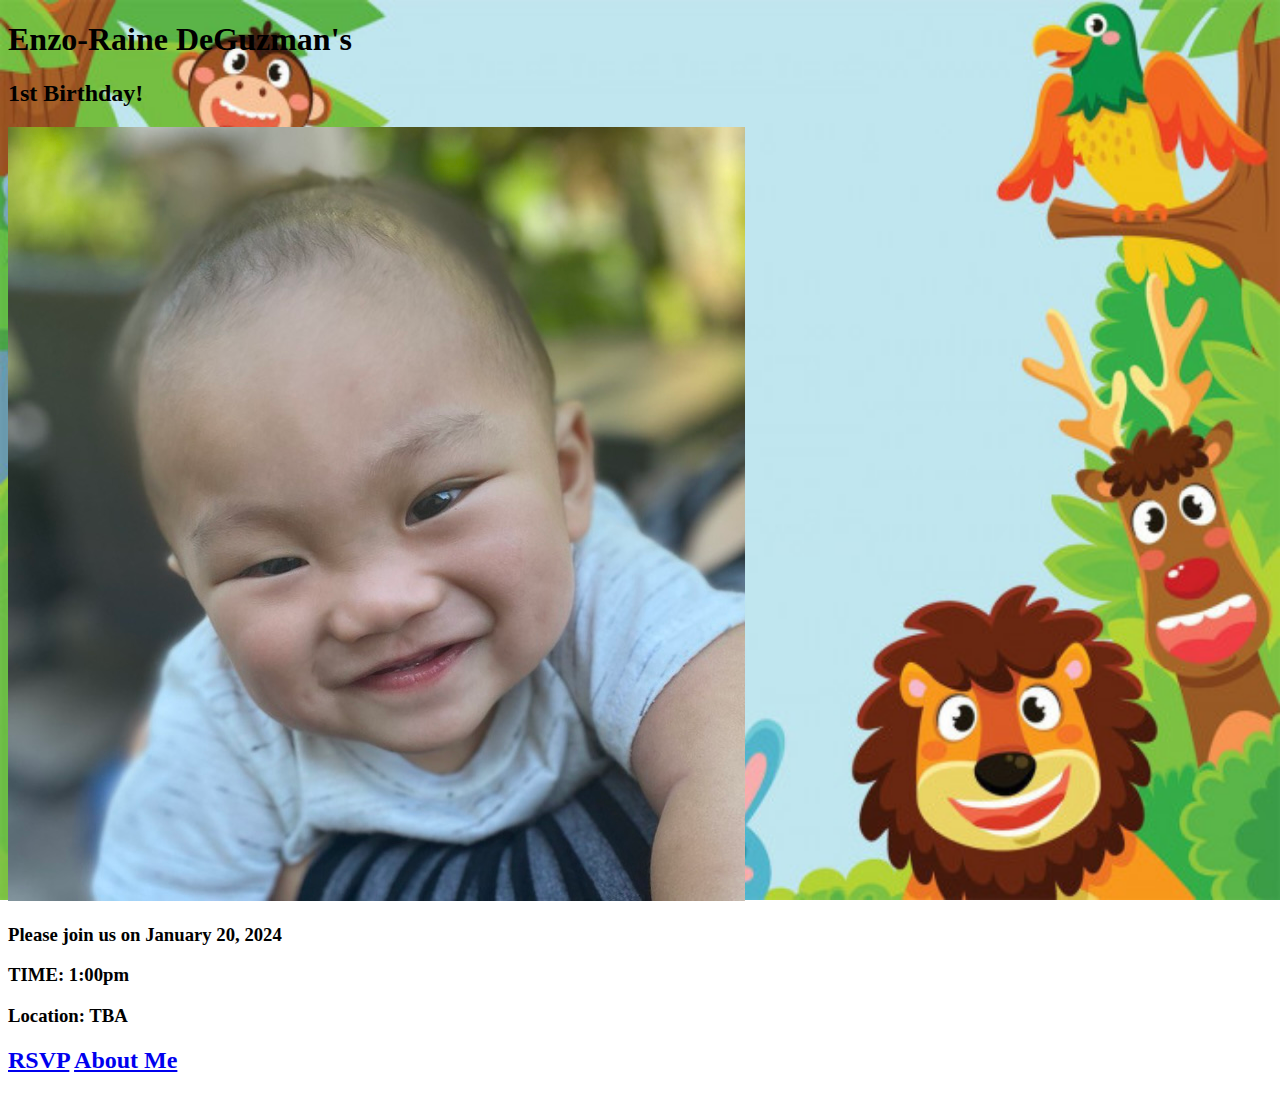
==== index.html @ 0f454bf7 "Update index.html" ====
<!DOCTYPE html>
<html lang="en">
    <head>
      <meta charset="UTF-8">
      <title>You're Invited!</title>
      <link rel="stylesheet" href="./style.css">
      <link rel="preconnect" href="https://fonts.googleapis.com">
<link rel="preconnect" href="https://fonts.gstatic.com" crossorigin>
<link href="https://fonts.googleapis.com/css2?family=Amatic+SC&family=Caveat&family=Libre+Baskerville&family=Roboto+Mono:wght@100&display=swap" rel="stylesheet">
    </head>
    <style>
        body {
          background-image: url('./images/11.jpeg');
          background-repeat: no-repeat;
          background-attachment: fixed;
          background-size: 100% 100%;
        }
        </style>
    
    <body>
        <div id="welcome-section">
          <div class="welcome-header">
            <h1>Enzo-Raine DeGuzman's </h1>
            <h2>1st Birthday!</h2>
            <img id= "enzo" src= "./images/ENZO.JPG" alt="baby">
            <h3 id="info">Please join us on January 20, 2024</h3>
            <h3 id="info">TIME: 1:00pm</h3>
            <h3 id="info">Location: TBA</h3>
            <h2> <a href="./rsvp.html" onclick="window.open('./rsvp.html', '_self');">RSVP</a> <a href="./about me.html" onclick="window.open('./about me.html', '_self');">About Me</a> </h2>
          </div>
        </div>
    </body>
</html>
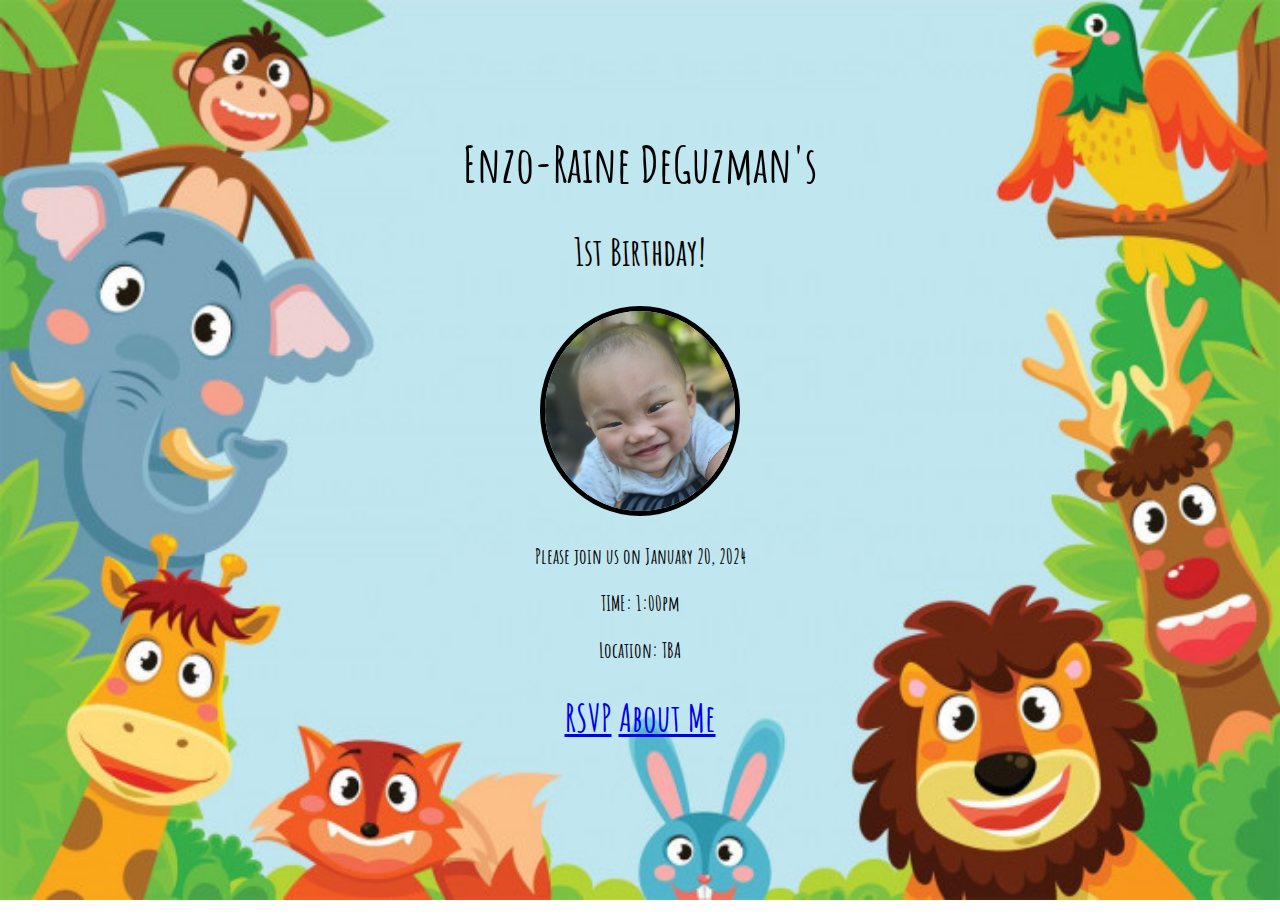
==== commit 95ddac83: "Update index.html" ====
--- a/index.html
+++ b/index.html
@@ -26,7 +26,7 @@
             <h3 id="info">Please join us on January 20, 2024</h3>
             <h3 id="info">TIME: 1:00pm</h3>
             <h3 id="info">Location: TBA</h3>
-            <h2> <a href="./rsvp.html" onclick="window.open('./rsvp.html', '_self');">RSVP</a> <a href="./about me.html" onclick="window.open('./about me.html', '_self');">About Me</a> </h2>
+            <h2> <a href="./rsvp.html">RSVP</a> <a href="./about me.html" onclick="window.open('./about me.html', '_self');">About Me</a> </h2>
           </div>
         </div>
     </body>
--- a/style.css
+++ b/style.css
@@ -0,0 +1,45 @@
+@media only screen and (min-device-width : 320px) and (max-device-width : 480px) {
+  body {
+    background: #999;
+    width: 100%;
+  }
+}
+#welcome-section {
+    height: 100vh;
+    align-items: center;
+    justify-content: center;
+    position:relative;
+  }
+  .welcome-header {
+    text-align: center;
+    vertical-align: center;
+    position:absolute;
+    left:0;
+    right:0;
+    top:10%;
+    margin-bottom:20px;
+    font-family: amatic sc;
+    font-size: 25px;
+  }
+  #enzo {
+    border-radius: 50%;
+    border: 5px solid black;
+    height: 200px;
+}
+#about {
+    font-size: 30px ;
+    color:red;
+    background-color: rgba(240, 248, 255, 0.38);
+}
+#info {
+    font-size: smaller;
+}
+img {
+    height: 200px;
+    width: auto;
+    border: 3px solid black;
+}
+iframe {
+    margin:auto;
+    display:block;
+}
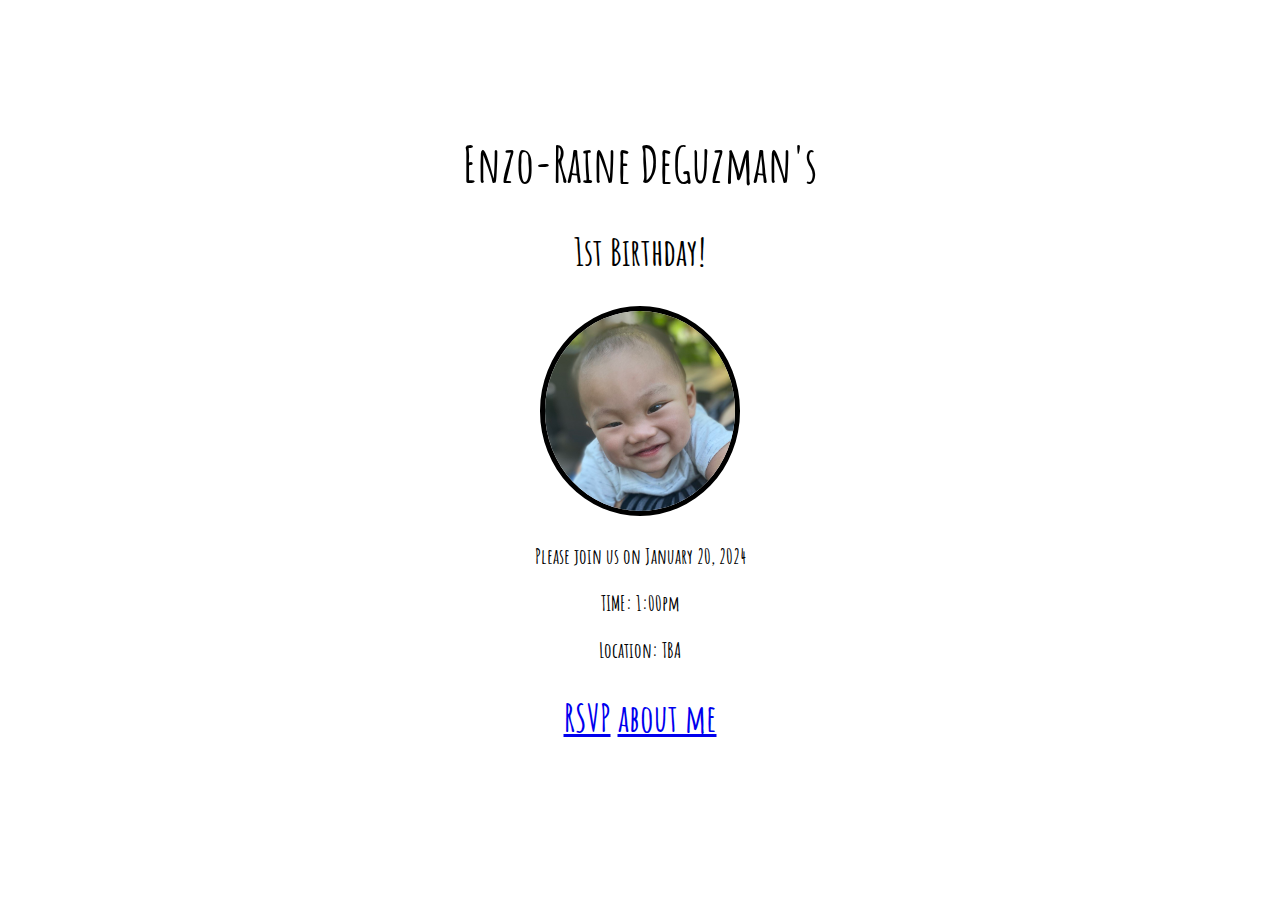
==== commit 5834d58e: "Update index.html" ====
--- a/index.html
+++ b/index.html
@@ -6,11 +6,11 @@
       <link rel="stylesheet" href="./style.css">
       <link rel="preconnect" href="https://fonts.googleapis.com">
 <link rel="preconnect" href="https://fonts.gstatic.com" crossorigin>
-<link href="https://fonts.googleapis.com/css2?family=Amatic+SC&family=Caveat&family=Libre+Baskerville&family=Roboto+Mono:wght@100&display=swap" rel="stylesheet">
+<link href="https://fonts.googleapis.com/css2?family=Amatic+SC&family=Silkscreen&display=swap" rel="stylesheet">
     </head>
     <style>
         body {
-          background-image: url('./images/11.jpeg');
+          background-image: url('./images/111.jpeg');
           background-repeat: no-repeat;
           background-attachment: fixed;
           background-size: 100% 100%;
@@ -26,7 +26,7 @@
             <h3 id="info">Please join us on January 20, 2024</h3>
             <h3 id="info">TIME: 1:00pm</h3>
             <h3 id="info">Location: TBA</h3>
-            <h2> <a href="./rsvp.html">RSVP</a> <a href="./about me.html" onclick="window.open('./about me.html', '_self');">About Me</a> </h2>
+            <h2><a href="./rsvp.html">RSVP</a> <a href="./about me.html"> about me</a></h2>
           </div>
         </div>
     </body>
--- a/style.css
+++ b/style.css
@@ -1,9 +1,3 @@
-@media only screen and (min-device-width : 320px) and (max-device-width : 480px) {
-  body {
-    background: #999;
-    width: 100%;
-  }
-}
 #welcome-section {
     height: 100vh;
     align-items: center;
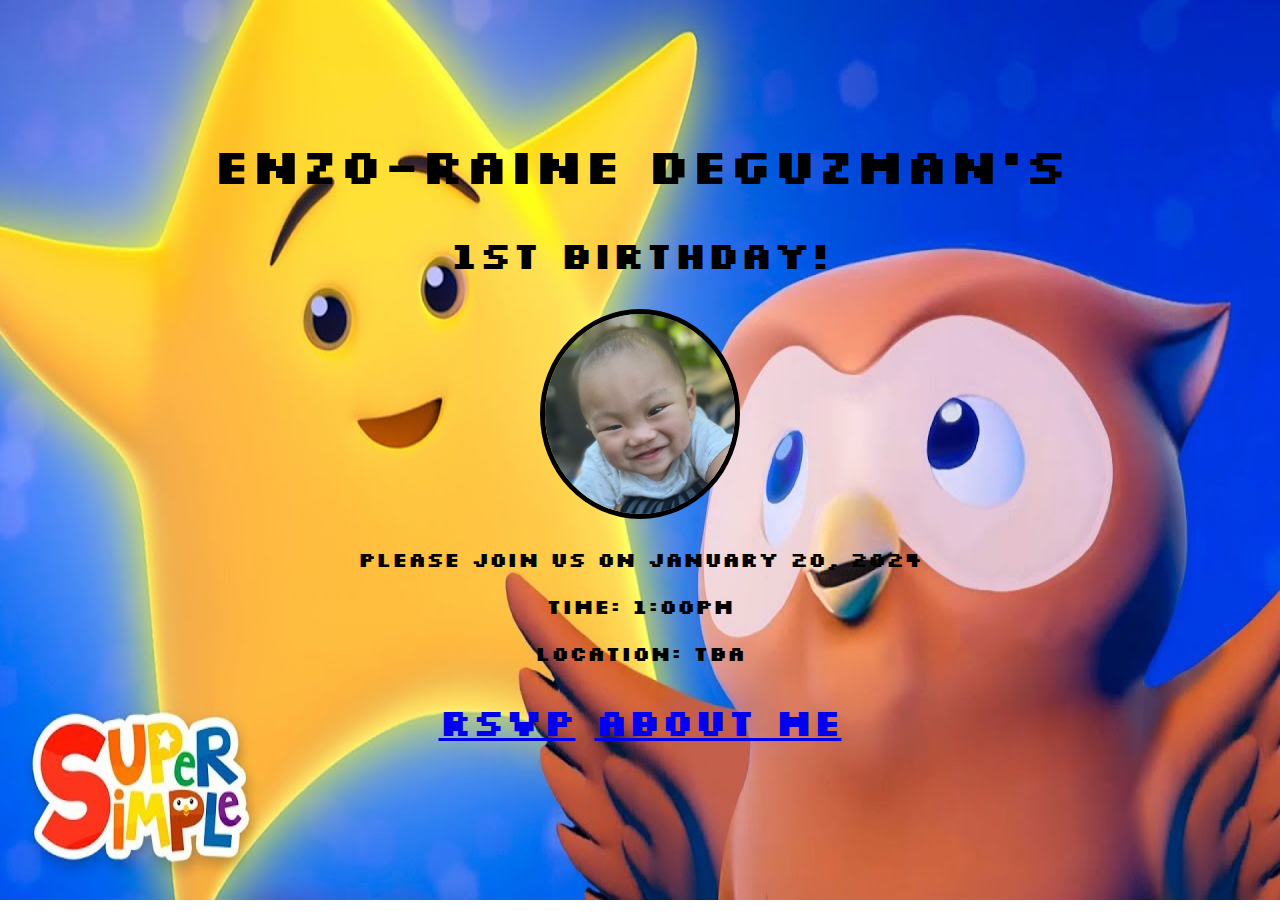
==== commit 8db12dbc: "Add files via upload" ====
--- a/index.html
+++ b/index.html
@@ -10,7 +10,7 @@
     </head>
     <style>
         body {
-          background-image: url('./images/111.jpeg');
+          background-image: url('./images/11.jpg');
           background-repeat: no-repeat;
           background-attachment: fixed;
           background-size: 100% 100%;
--- a/style.css
+++ b/style.css
@@ -12,7 +12,7 @@
     right:0;
     top:10%;
     margin-bottom:20px;
-    font-family: amatic sc;
+    font-family: silkscreen;
     font-size: 25px;
   }
   #enzo {
@@ -36,4 +36,4 @@
 iframe {
     margin:auto;
     display:block;
-}
+}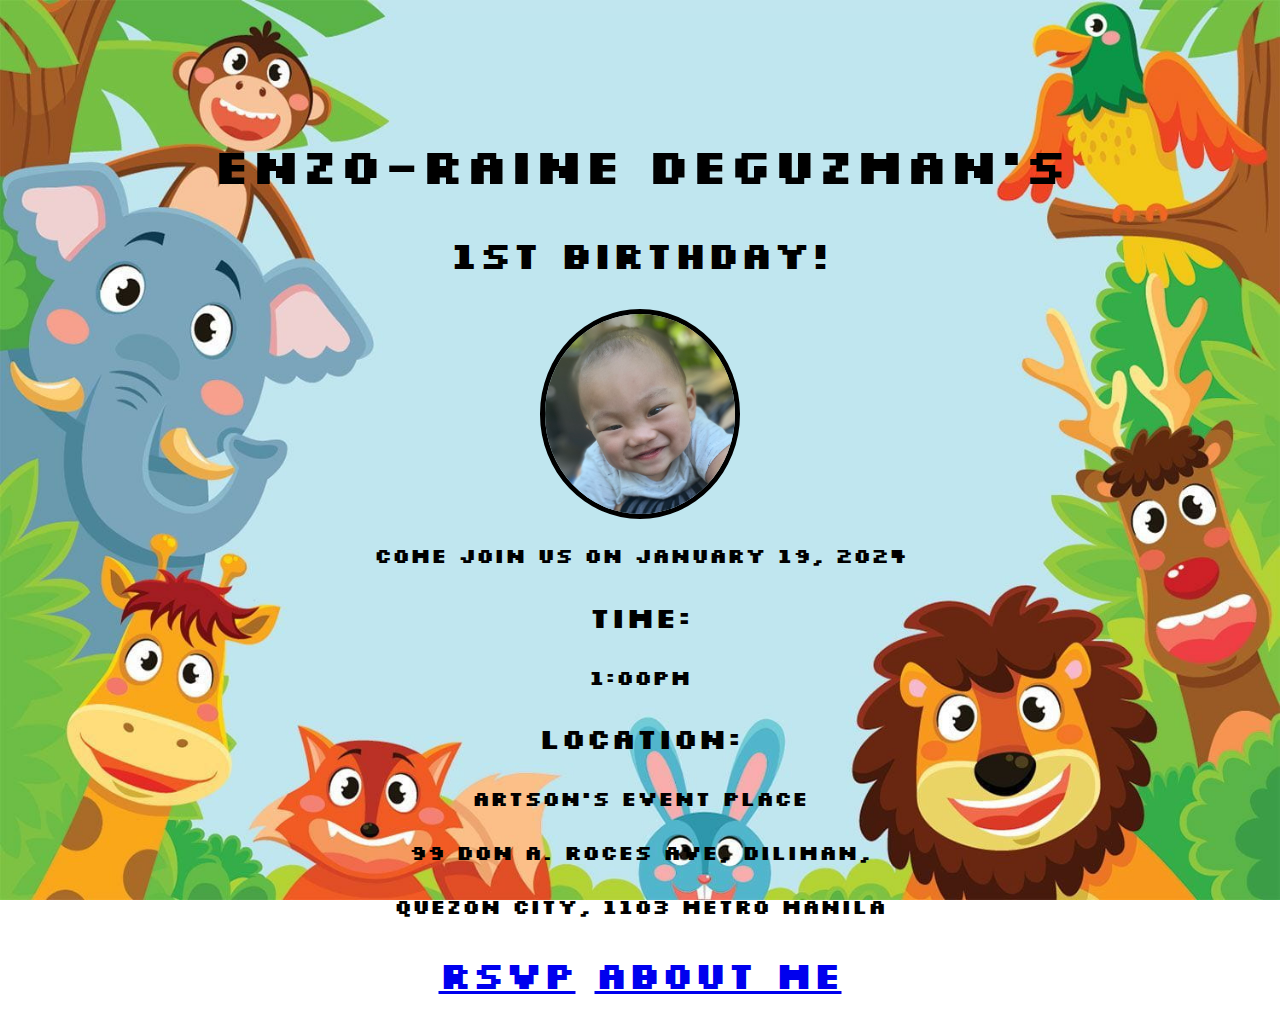
==== commit f47ce5bb: "Add files via upload" ====
--- a/index.html
+++ b/index.html
@@ -2,11 +2,13 @@
 <html lang="en">
     <head>
       <meta charset="UTF-8">
+      <meta name=viewport content="width=device-width, initial-scale=1, user-scalable=yes">
+
       <title>You're Invited!</title>
       <link rel="stylesheet" href="./style.css">
       <link rel="preconnect" href="https://fonts.googleapis.com">
 <link rel="preconnect" href="https://fonts.gstatic.com" crossorigin>
-<link href="https://fonts.googleapis.com/css2?family=Amatic+SC&family=Silkscreen&display=swap" rel="stylesheet">
+<link href="https://fonts.googleapis.com/css2?family=Silkscreen&display=swap" rel="stylesheet">
     </head>
     <style>
         body {
@@ -23,9 +25,13 @@
             <h1>Enzo-Raine DeGuzman's </h1>
             <h2>1st Birthday!</h2>
             <img id= "enzo" src= "./images/ENZO.JPG" alt="baby">
-            <h3 id="info">Please join us on January 20, 2024</h3>
-            <h3 id="info">TIME: 1:00pm</h3>
-            <h3 id="info">Location: TBA</h3>
+            <h2 id="info">Come join us on January 19, 2024</h2>
+            <h3>TIME:</h3>
+            <h4 id="info">1:00pm</h4>
+            <h3>Location:</h2>
+            <h4 id="info">Artson's Event Place </h4>
+            <h4 id="info">99 Don A. Roces Ave, Diliman, </h4>
+            <h4 id="info">Quezon City, 1103 Metro Manila</h4>
             <h2><a href="./rsvp.html">RSVP</a> <a href="./about me.html"> about me</a></h2>
           </div>
         </div>
